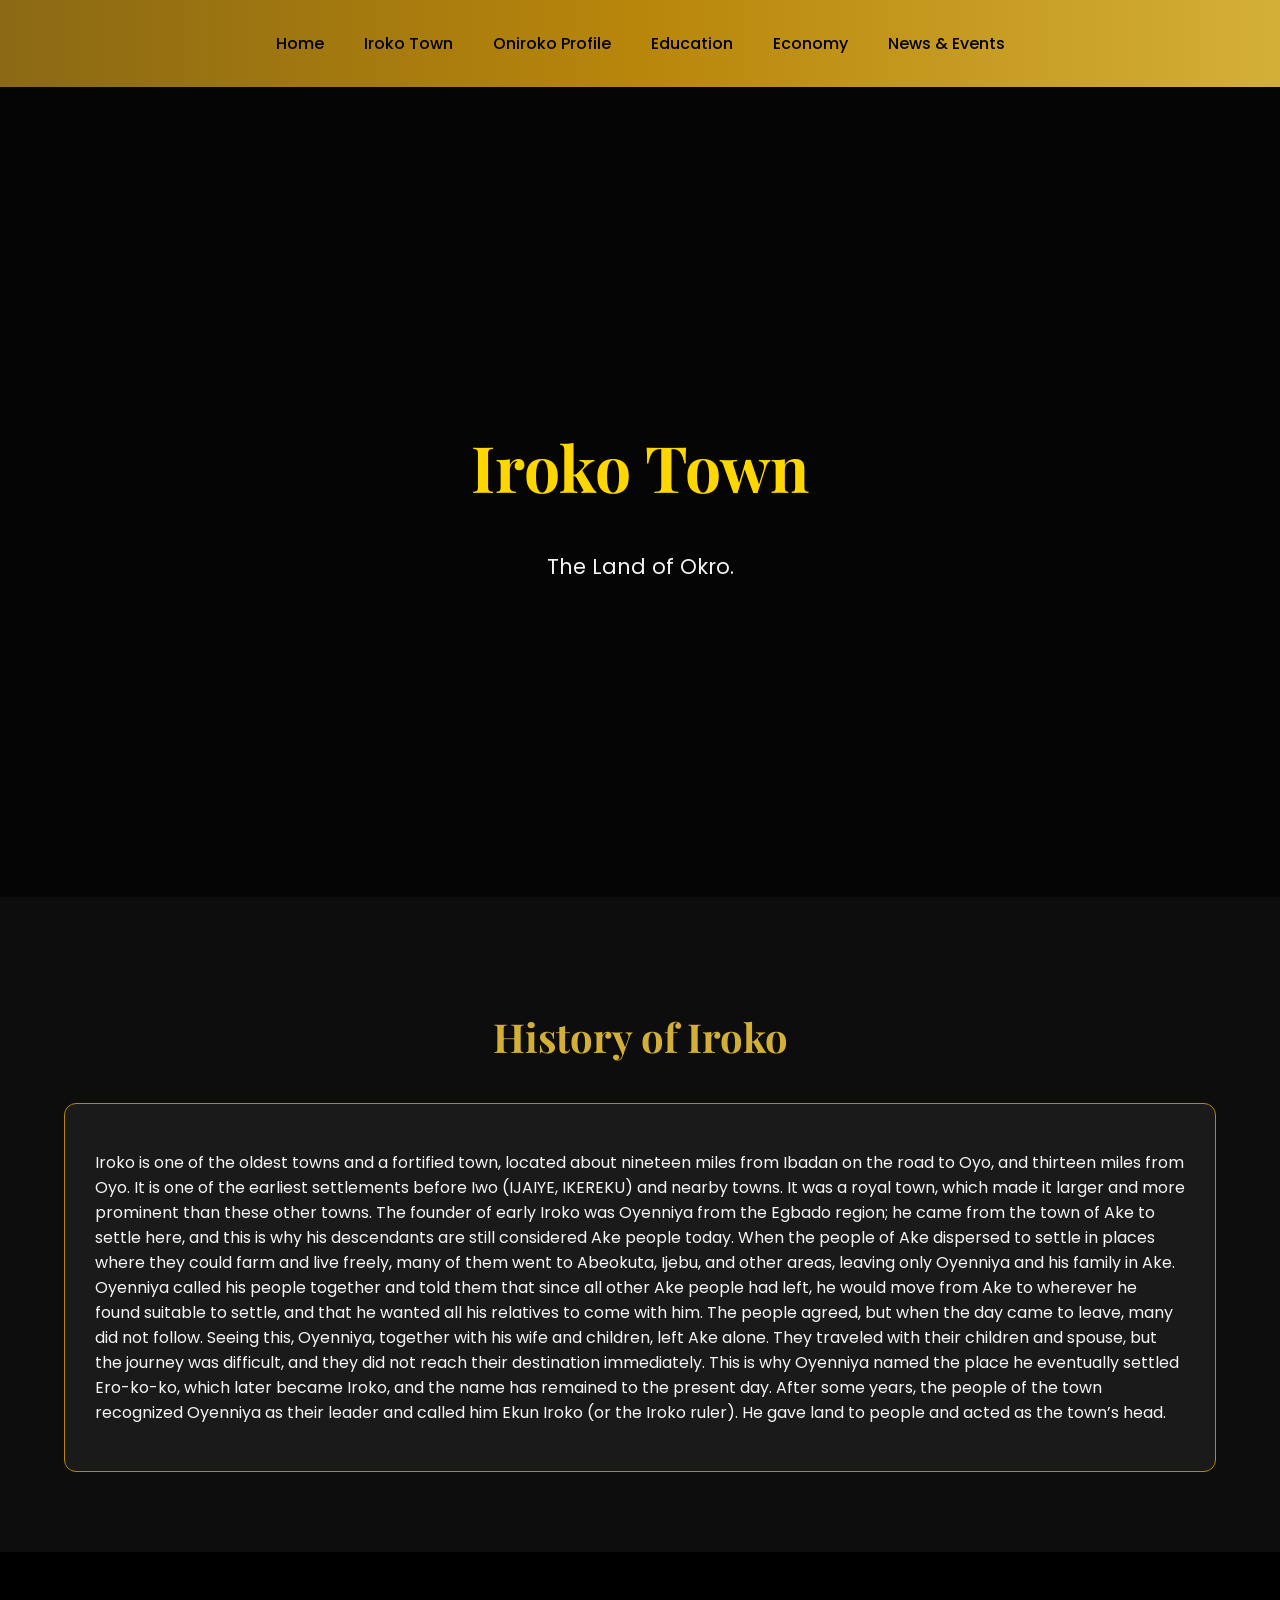
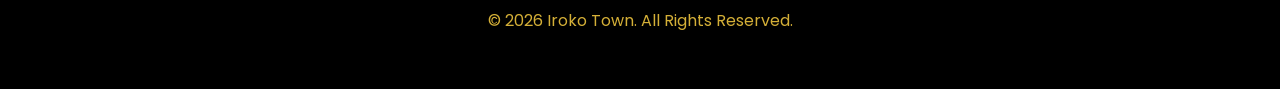
==== index.html @ 8b399749 "Add files via upload" ====
<!DOCTYPE html>
<html lang="en">
<head>
<meta charset="UTF-8">
<meta name="viewport" content="width=device-width, initial-scale=1.0">
<title>Iroko Town | Official Portal</title>
<link rel="stylesheet" href="style.css">
</head>
<body>

<nav>
<ul>
<li><a href="index.html">Home</a></li>
<li><a href="iroko-town.html">Iroko Town</a></li>
<li><a href="oniroko-profile.html">Oniroko Profile</a></li>
<li><a href="education.html">Education</a></li>
<li><a href="economy.html">Economy</a></li>
<li><a href="news-events.html">News & Events</a></li>
</ul>
</nav>

<div class="hero">
<div>
<h1>Iroko Town</h1>
<p>The Land of Okro.</p>
</div>
</div>

<section class="container">
<h2 class="section-title">History of Iroko</h2>
<div class="card">
<p>
Iroko is one of the oldest towns and a fortified town, located about nineteen miles from Ibadan on the road to Oyo, and thirteen miles from Oyo. It is one of the earliest settlements before Iwo (IJAIYE, IKEREKU) and nearby towns. It was a royal town, which made it larger and more prominent than these other towns. The founder of early Iroko was Oyenniya from the Egbado region; he came from the town of Ake to settle here, and this is why his descendants are still considered Ake people today.
When the people of Ake dispersed to settle in places where they could farm and live freely, many of them went to Abeokuta, Ijebu, and other areas, leaving only Oyenniya and his family in Ake.
Oyenniya called his people together and told them that since all other Ake people had left, he would move from Ake to wherever he found suitable to settle, and that he wanted all his relatives to come with him. The people agreed, but when the day came to leave, many did not follow. Seeing this, Oyenniya, together with his wife and children, left Ake alone. They traveled with their children and spouse, but the journey was difficult, and they did not reach their destination immediately. 
This is why Oyenniya named the place he eventually settled Ero-ko-ko, which later became Iroko, and the name has remained to the present day. After some years, the people of the town recognized Oyenniya as their leader and called him Ekun Iroko (or the Iroko ruler). He gave land to people and acted as the town’s head.
</p>
</div>
</section>

<footer>
<p>© 2026 Iroko Town. All Rights Reserved.</p>
</footer>

<script src="script.js"></script>
</body>
</html>
---- style.css ----
/* ===== GLOBAL STYLES ===== */

@import url('https://fonts.googleapis.com/css2?family=Playfair+Display:wght@600;700&family=Poppins:wght@300;400;500&display=swap');

body {
    margin: 0;
    font-family: 'Poppins', sans-serif;
    background: #0d0d0d;
    color: #f5f5f5;
    scroll-behavior: smooth;
}

h1, h2, h3 {
    font-family: 'Playfair Display', serif;
}

a {
    text-decoration: none;
    color: #D4AF37;
}

.container {
    width: 90%;
    max-width: 1200px;
    margin: auto;
}

/* ===== NAVBAR ===== */

nav {
    background: linear-gradient(90deg, #8B6914, #B8860B, #D4AF37);
    padding: 15px 0;
    position: sticky;
    top: 0;
    z-index: 1000;
}

nav ul {
    display: flex;
    justify-content: center;
    list-style: none;
    padding: 0;
}

nav ul li {
    margin: 0 20px;
}

nav ul li a {
    font-weight: 500;
    color: black;
    transition: 0.3s;
}

nav ul li a:hover {
    color: white;
}

/* ===== HERO ===== */

.hero {
    height: 90vh;
    background: linear-gradient(rgba(0,0,0,0.6), rgba(0,0,0,0.6)),
                url('images/header.jpg') center/cover no-repeat;
    display: flex;
    align-items: center;
    justify-content: center;
    text-align: center;
}

.hero h1 {
    font-size: 4rem;
    color: #FFD700;
    animation: fadeIn 2s ease-in-out;
}

.hero p {
    font-size: 1.3rem;
}

/* ===== SECTION ===== */

section {
    padding: 80px 0;
}

.section-title {
    text-align: center;
    font-size: 2.5rem;
    color: #D4AF37;
    margin-bottom: 40px;
}

/* ===== CARDS ===== */

.card-grid {
    display: grid;
    grid-template-columns: repeat(auto-fit, minmax(280px, 1fr));
    gap: 30px;
}

.card {
    background: #1a1a1a;
    padding: 30px;
    border-radius: 12px;
    transition: 0.4s;
    border: 1px solid #B8860B;
}

.card:hover {
    transform: translateY(-10px);
    box-shadow: 0 0 25px rgba(212,175,55,0.5);
}

/* ===== FOOTER ===== */

footer {
    background: #000;
    padding: 40px 0;
    text-align: center;
    color: #D4AF37;
}

/* ===== ANIMATIONS ===== */

@keyframes fadeIn {
    from { opacity: 0; transform: translateY(30px); }
    to { opacity: 1; transform: translateY(0); }
}
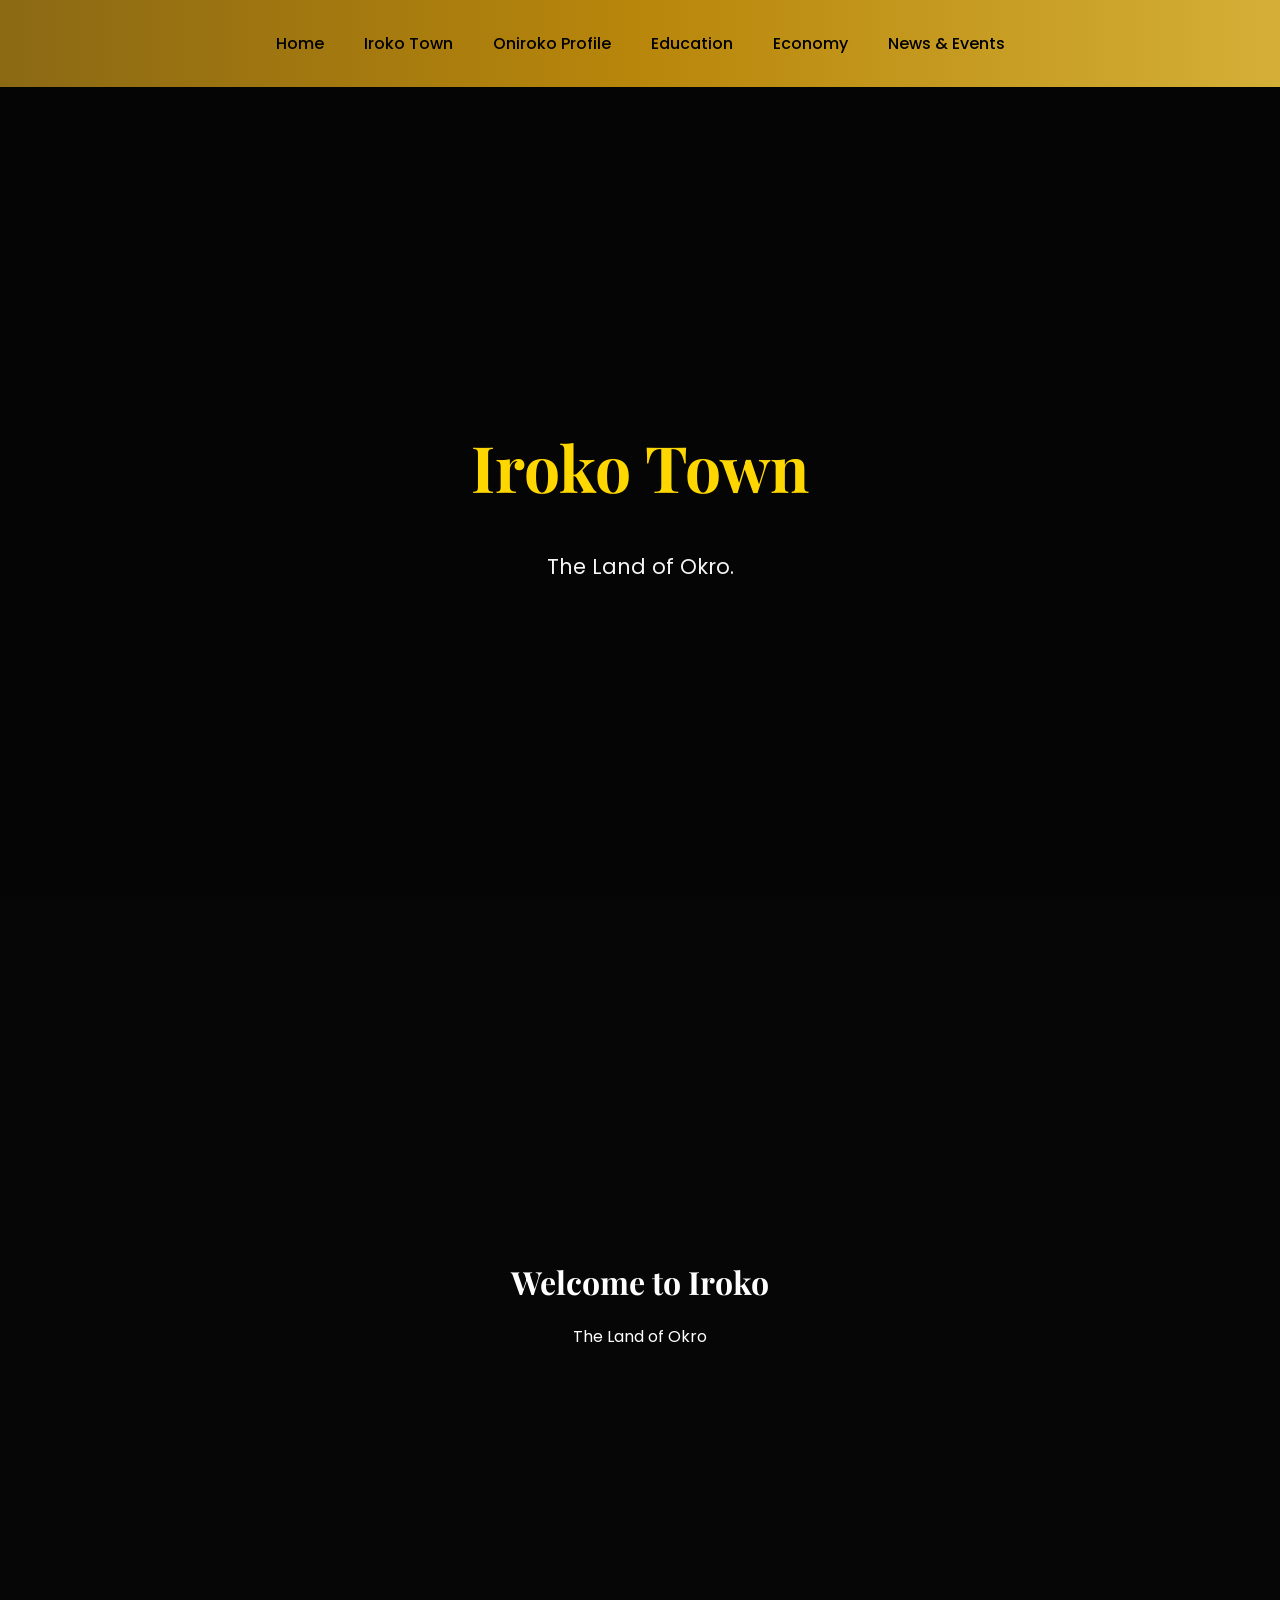
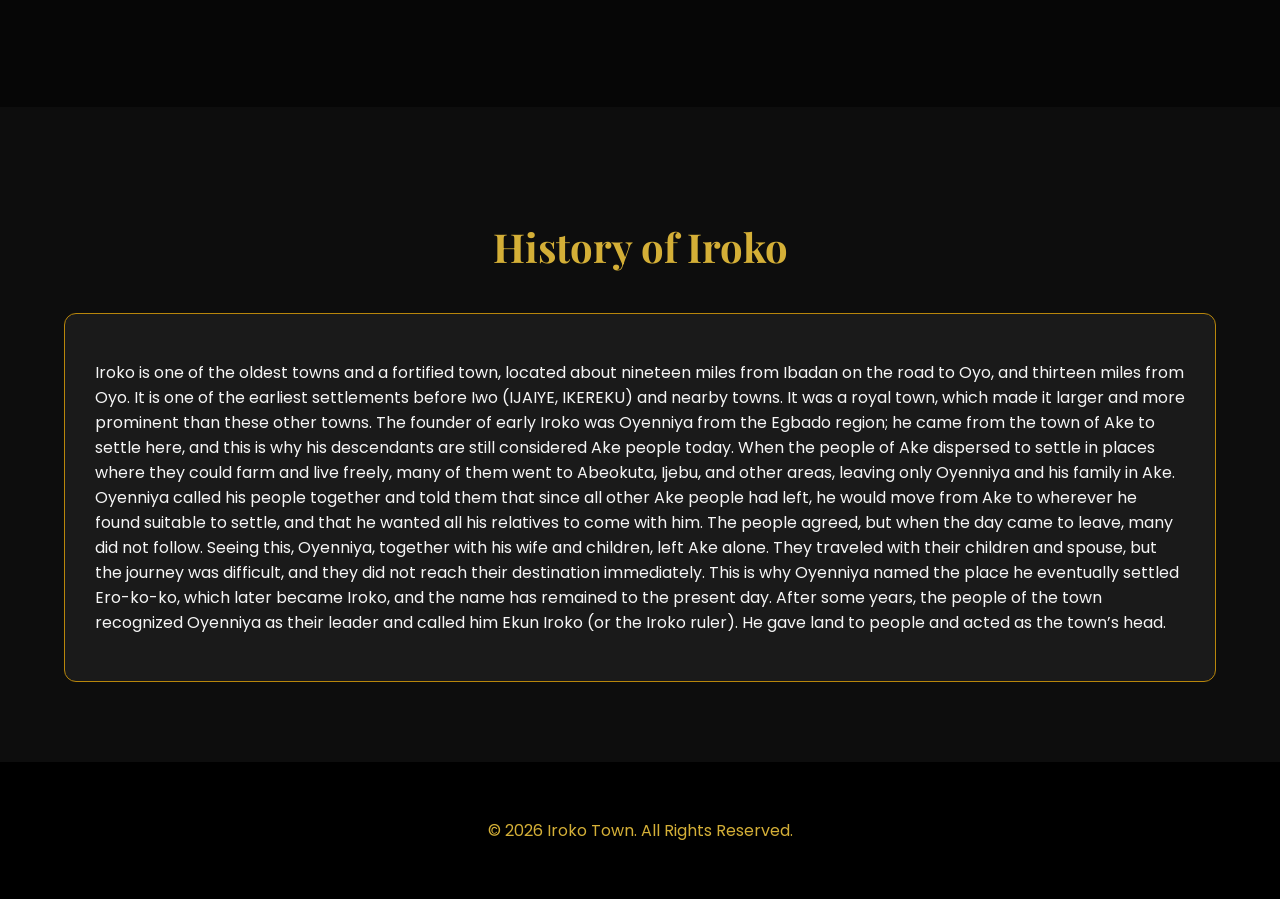
==== commit fbf38360: "Update index.html" ====
--- a/index.html
+++ b/index.html
@@ -26,6 +26,13 @@
 </div>
 </div>
 
+  <header>
+    <div class="hero-text">
+        <h1>Welcome to Iroko</h1>
+        <p>The Land of Okro</p>
+    </div>
+</header>
+
 <section class="container">
 <h2 class="section-title">History of Iroko</h2>
 <div class="card">
@@ -44,4 +51,5 @@
 
 <script src="script.js"></script>
 </body>
-</html>+
+</html>
--- a/style.css
+++ b/style.css
@@ -8,6 +8,33 @@
     background: #0d0d0d;
     color: #f5f5f5;
     scroll-behavior: smooth;
+}
+
+header {
+    background: url('images/Iroko-Logo.jpg') center/cover no-repeat;
+    height: 90vh;
+    display: flex;
+    align-items: center;
+    justify-content: center;
+    color: white;
+    text-align: center;
+    position: relative;
+}
+
+header::before {
+    content: "";
+    position: absolute;
+    top: 0;
+    left: 0;
+    right: 0;
+    bottom: 0;
+    background: rgba(0, 0, 0, 0.5); /* dark overlay */
+}
+
+header h1,
+header p {
+    position: relative;
+    z-index: 2;
 }
 
 h1, h2, h3 {
@@ -120,10 +147,44 @@
     text-align: center;
     color: #D4AF37;
 }
+.profile-gallery {
+    padding: 60px 20px;
+    text-align: center;
+    background: #faf6e8;
+}
+
+.profile-gallery h2 {
+    font-size: 2.5rem;
+    color: #b8860b; /* deep gold */
+    margin-bottom: 40px;
+}
+
+.gallery-grid {
+    display: grid;
+    grid-template-columns: repeat(auto-fit, minmax(250px, 1fr));
+    gap: 20px;
+    max-width: 1100px;
+    margin: auto;
+}
+
+.gallery-grid img {
+    width: 100%;
+    height: 300px;
+    object-fit: cover;
+    border-radius: 15px;
+    transition: transform 0.4s ease, box-shadow 0.4s ease;
+}
+
+.gallery-grid img:hover {
+    transform: scale(1.05);
+    box-shadow: 0 10px 25px rgba(184, 134, 11, 0.4);
+}
 
 /* ===== ANIMATIONS ===== */
 
 @keyframes fadeIn {
     from { opacity: 0; transform: translateY(30px); }
     to { opacity: 1; transform: translateY(0); }
-}+
+}
+
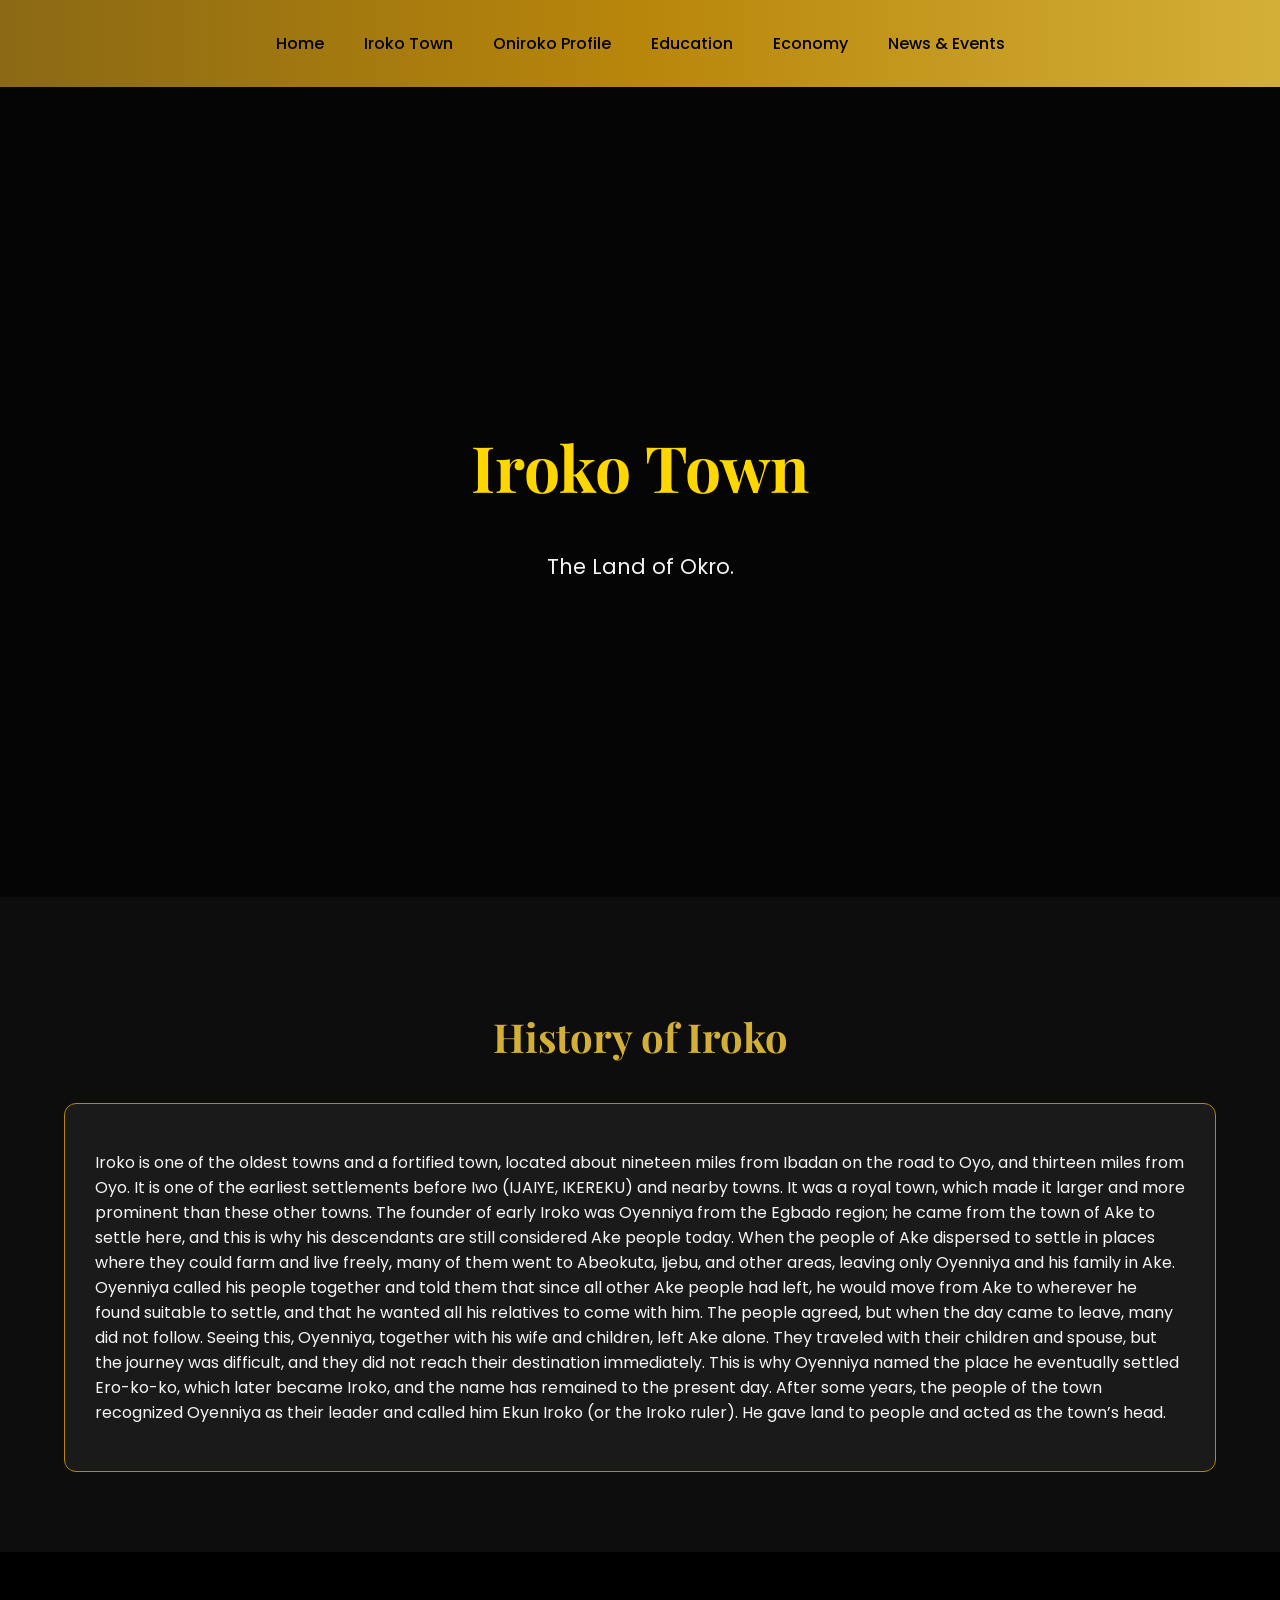
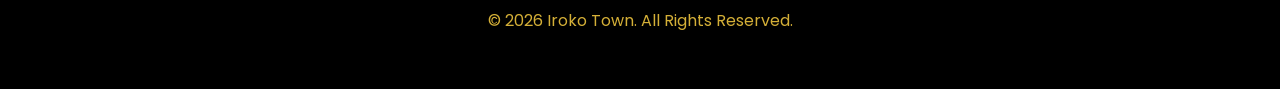
==== commit 5086d1a9: "Update index.html" ====
--- a/index.html
+++ b/index.html
@@ -26,12 +26,6 @@
 </div>
 </div>
 
-  <header>
-    <div class="hero-text">
-        <h1>Welcome to Iroko</h1>
-        <p>The Land of Okro</p>
-    </div>
-</header>
 
 <section class="container">
 <h2 class="section-title">History of Iroko</h2>
@@ -53,3 +47,4 @@
 </body>
 
 </html>
+
--- a/style.css
+++ b/style.css
@@ -10,32 +10,6 @@
     scroll-behavior: smooth;
 }
 
-header {
-    background: url('images/Iroko-Logo.jpg') center/cover no-repeat;
-    height: 90vh;
-    display: flex;
-    align-items: center;
-    justify-content: center;
-    color: white;
-    text-align: center;
-    position: relative;
-}
-
-header::before {
-    content: "";
-    position: absolute;
-    top: 0;
-    left: 0;
-    right: 0;
-    bottom: 0;
-    background: rgba(0, 0, 0, 0.5); /* dark overlay */
-}
-
-header h1,
-header p {
-    position: relative;
-    z-index: 2;
-}
 
 h1, h2, h3 {
     font-family: 'Playfair Display', serif;
@@ -88,7 +62,7 @@
 .hero {
     height: 90vh;
     background: linear-gradient(rgba(0,0,0,0.6), rgba(0,0,0,0.6)),
-                url('images/header.jpg') center/cover no-repeat;
+                url('images/Iroko-Logo.jpg') center/cover no-repeat;
     display: flex;
     align-items: center;
     justify-content: center;
@@ -188,3 +162,5 @@
 
 }
 
+
+
